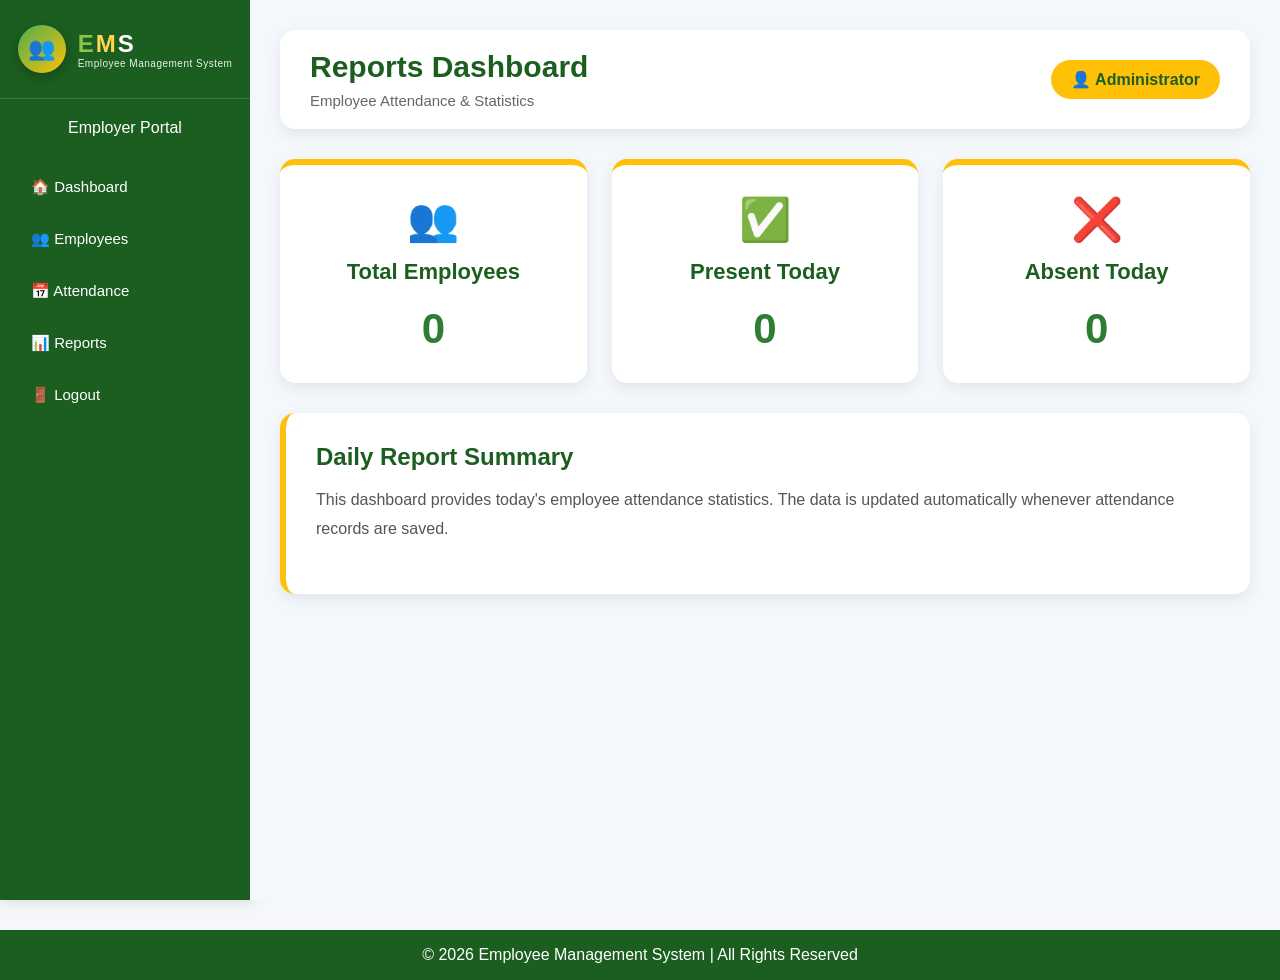
==== pages/reports.html @ cb88fd35 "Initial EMS Frontend" ====
<!DOCTYPE html>
<html lang="en">

<head>
    <meta charset="UTF-8">
    <meta name="viewport" content="width=device-width, initial-scale=1.0">
    <title>Reports Dashboard</title>

    <link rel="stylesheet" href="../css/common.css">
    <link rel="stylesheet" href="../css/reports.css">
</head>

<body>

<div class="container">

    <!-- Sidebar -->
    <aside class="sidebar">

        <div class="logo">

            <div class="logo-icon">👥</div>

            <div class="logo-text">

                <div class="logo-title">
                    <span class="e">E</span><span class="m">M</span><span class="s">S</span>
                </div>

                <div class="logo-sub">
                    Employee Management System
                </div>

            </div>

        </div>

        <h3>Employer Portal</h3>

        <ul>
            <li><a href="employerdashboard.html">🏠 Dashboard</a></li>
            <li><a href="employees.html">👥 Employees</a></li>
            <li><a href="attendence.html">📅 Attendance</a></li>
            <li><a href="reports.html">📊 Reports</a></li>
            <li><a href="#" onclick="logout()">🚪 Logout</a></li>
        </ul>

    </aside>

    <!-- Main Content -->
    <main class="content">

        <header class="topbar">

            <div>
                <h2>Reports Dashboard</h2>
                <p>Employee Attendance & Statistics</p>
            </div>

            <div class="profile">
                👤 Administrator
            </div>

        </header>

        <!-- Report Cards -->

        <section class="cards">

            <div class="card">

                <div class="icon">👥</div>

                <h3>Total Employees</h3>

                <p id="totalEmployees">0</p>

            </div>

            <div class="card">

                <div class="icon">✅</div>

                <h3>Present Today</h3>

                <p id="presentToday">0</p>

            </div>

            <div class="card">

                <div class="icon">❌</div>

                <h3>Absent Today</h3>

                <p id="absentToday">0</p>

            </div>

        </section>

        <!-- Summary -->

        <section class="welcome-box">

            <h2>Daily Report Summary</h2>

            <p>

                This dashboard provides today's employee attendance
                statistics. The data is updated automatically whenever
                attendance records are saved.

            </p>

        </section>

    </main>

</div>

<footer>

    © 2026 Employee Management System | All Rights Reserved

</footer>

<script src="../js/common.js"></script>
<script src="../js/reports.js"></script>

</body>

</html>
---- css/common.css ----
/* =====================================================
   EMPLOYEE MANAGEMENT SYSTEM
   COMMON.CSS  (PART 1)
======================================================*/

*{
    margin:0;
    padding:0;
    box-sizing:border-box;
    font-family:"Segoe UI",sans-serif;
}

html,body{

    height:100%;
    background:#f5f7fb;
    color:#333;

}

body{
    margin:0;
    min-height:100vh;
    background:#f5f7fb;
}

.container{

    display:flex;
    min-height:100vh;

}

/* =======================
      SIDEBAR
======================= */

.sidebar{

    width:250px;
    background:#1B5E20;
    color:#fff;

    display:flex;
    flex-direction:column;

    box-shadow:3px 0 15px rgba(0,0,0,.15);

}

/* =======================
        LOGO
======================= */

.logo{

    display:flex;

    align-items:center;

    justify-content:center;

    gap:12px;

    padding:25px 15px;

    border-bottom:1px solid rgba(255,255,255,.15);

}

.logo-icon{

    width:48px;

    height:48px;

    border-radius:50%;

    background:linear-gradient(135deg,#4CAF50,#FFC107);

    display:flex;

    align-items:center;

    justify-content:center;

    color:white;

    font-size:22px;

    box-shadow:0 4px 12px rgba(0,0,0,.25);

}

.logo-text{

    display:flex;

    flex-direction:column;

}

.logo-title{

    font-size:24px;

    font-weight:bold;

    letter-spacing:2px;

}

.logo-title .e{

    color:#8BC34A;

}

.logo-title .m{

    color:#FFD54F;

}

.logo-title .s{

    color:#ffffff;

}

.logo-sub{

    font-size:10px;

    color:#e8f5e9;

    letter-spacing:.5px;

}

/* =======================
     SIDEBAR TITLE
======================= */

.sidebar h3{

    text-align:center;

    margin:20px 0;

    font-size:16px;

    font-weight:500;

    color:#fff;

}

/* =======================
      MENU
======================= */

.sidebar ul{

    list-style:none;

    padding:0;

}

.sidebar ul li{

    margin:8px 15px;

}

.sidebar ul li a{

    display:flex;

    align-items:center;

    gap:10px;

    text-decoration:none;

    color:white;

    padding:13px 16px;

    border-radius:10px;

    transition:.3s;

    font-size:15px;

}

.sidebar ul li a:hover{

    background:#FFC107;

    color:#1B5E20;

    transform:translateX(6px);

    font-weight:bold;

}

/* =======================
      MAIN CONTENT
======================= */

.content{

    flex:1;

    padding:30px;

    background:#f4f7fb;

}

/* =======================
       TOP BAR
======================= */

.topbar{

    background:white;

    border-radius:15px;

    padding:20px 30px;

    display:flex;

    justify-content:space-between;

    align-items:center;

    box-shadow:0 5px 15px rgba(0,0,0,.08);

    margin-bottom:30px;

}

.topbar h2{

    color:#1B5E20;

    margin-bottom:5px;

}

.topbar p{

    color:#777;

}

.profile{

    background:#FFC107;

    color:#1B5E20;

    padding:10px 20px;

    border-radius:30px;

    font-weight:600;

}
/* =====================================================
   EMPLOYEE MANAGEMENT SYSTEM
   COMMON.CSS (PART 2)
======================================================*/

/* =======================
        CARDS
======================= */

.cards{

    display:grid;

    grid-template-columns:repeat(auto-fit,minmax(240px,1fr));

    gap:20px;

    margin-bottom:30px;

}

.card{

    background:#fff;

    padding:30px;

    border-radius:15px;

    text-align:center;

    box-shadow:0 5px 15px rgba(0,0,0,.08);

    transition:.3s;

}

.card:hover{

    transform:translateY(-6px);

}

.card .icon{

    font-size:42px;

    margin-bottom:15px;

}

.card h3{

    color:#1B5E20;

    margin-bottom:12px;

}

.card p{

    font-size:34px;

    color:#FFC107;

    font-weight:bold;

}

/* =======================
      WELCOME BOX
======================= */

.welcome-box{

    background:#fff;

    border-left:6px solid #FFC107;

    padding:30px;

    border-radius:15px;

    box-shadow:0 5px 15px rgba(0,0,0,.08);

}

.welcome-box h2{

    color:#1B5E20;

    margin-bottom:15px;

}

.welcome-box p{

    color:#555;

    line-height:1.8;

    margin-bottom:20px;

}

.startBtn{

    display:inline-block;

    text-decoration:none;

    background:#1B5E20;

    color:#fff;

    padding:12px 22px;

    border-radius:8px;

    transition:.3s;

}

.startBtn:hover{

    background:#FFC107;

    color:#1B5E20;

}

/* =======================
        TABLES
======================= */

table{

    width:100%;

    border-collapse:collapse;

    background:#fff;

    border-radius:12px;

    overflow:hidden;

    box-shadow:0 5px 15px rgba(0,0,0,.08);

}

table th{

    background:#1B5E20;

    color:#fff;

    padding:14px;

}

table td{

    padding:12px;

    border-bottom:1px solid #eee;

    text-align:center;

}

table tr:hover{

    background:#f9f9f9;

}

/* =======================
        FORMS
======================= */

input,
select{

    width:100%;

    padding:12px;

    border:1px solid #ccc;

    border-radius:8px;

    outline:none;

}

input:focus,
select:focus{

    border-color:#1B5E20;

}

.form-grid{

    display:grid;

    grid-template-columns:repeat(2,1fr);

    gap:20px;

}

/* =======================
        BUTTONS
======================= */

button{

    background:#1B5E20;

    color:#fff;

    border:none;

    padding:12px 22px;

    border-radius:8px;

    cursor:pointer;

    transition:.3s;

    font-size:15px;

    font-weight:600;

}

button:hover{

    background:#FFC107;

    color:#1B5E20;

}

/* =======================
        FOOTER
======================= */

footer{

    width:100%;
    background:#1B5E20;
    color:#fff;

    text-align:center;

    padding:16px;

    margin-top:30px;

    position:relative;

    z-index:1;

}

/* =======================
      LOGIN PAGE
======================= */

header{

    background:#1B5E20;

    padding:15px 30px;

    display:flex;

    justify-content:center;

    align-items:center;

}

.login-container{

    flex:1;

    display:flex;

    justify-content:center;

    align-items:center;

    padding:40px;

}

.login-card{

    width:420px;

    background:#fff;

    border-radius:15px;

    padding:35px;

    box-shadow:0 8px 25px rgba(0,0,0,.12);

}

.login-card h2{

    color:#1B5E20;

    text-align:center;

    margin-bottom:10px;

}

.login-card p{

    text-align:center;

    color:#666;

    margin-bottom:20px;

}

.login-card input{

    margin-bottom:15px;

}

.show-password{

    display:flex;

    align-items:center;

    gap:8px;

    margin-bottom:20px;

    font-size:14px;

}

/* =======================
      RESPONSIVE
======================= */

@media(max-width:900px){

.container{

    display:flex;

    min-height:calc(100vh - 60px);

}

.sidebar{

    width:100%;

    min-height:auto;

}

.sidebar ul{

    display:flex;

    flex-wrap:wrap;

    justify-content:center;

}

.content{

    padding:15px;

}

.form-grid{

    grid-template-columns:1fr;

}

.cards{

    grid-template-columns:1fr;

}

.topbar{

    flex-direction:column;

    gap:15px;

    text-align:center;

}

.login-card{

    width:100%;

}

}
---- css/reports.css ----
/* ===================================
   REPORTS PAGE
=================================== */

.content{
    flex:1;
    padding:30px;
    background:#f4f7fb;
}

/* Header */

.topbar{
    background:#fff;
    padding:20px 30px;
    border-radius:15px;
    box-shadow:0 5px 15px rgba(0,0,0,.08);
    margin-bottom:30px;
}

.topbar h2{
    color:#1B5E20;
    font-size:30px;
    margin-bottom:8px;
}

.topbar p{
    color:#666;
    font-size:15px;
}

/* Dashboard Cards */

.cards{

    display:grid;
    grid-template-columns:repeat(auto-fit,minmax(250px,1fr));
    gap:25px;

}

.card{

    background:#fff;
    border-radius:15px;
    padding:30px;
    text-align:center;
    box-shadow:0 5px 15px rgba(0,0,0,.08);
    border-top:6px solid #FFC107;
    transition:.3s;

}

.card:hover{

    transform:translateY(-6px);

}

.card h3{

    color:#1B5E20;
    margin-bottom:20px;
    font-size:22px;

}

.card p{

    font-size:42px;
    font-weight:bold;
    color:#2E7D32;

}

/* Mobile */

@media(max-width:768px){

.content{

padding:15px;

}

.cards{

grid-template-columns:1fr;

}

.topbar h2{

font-size:24px;

}

.card{

padding:20px;

}

.card p{

font-size:34px;

}

}
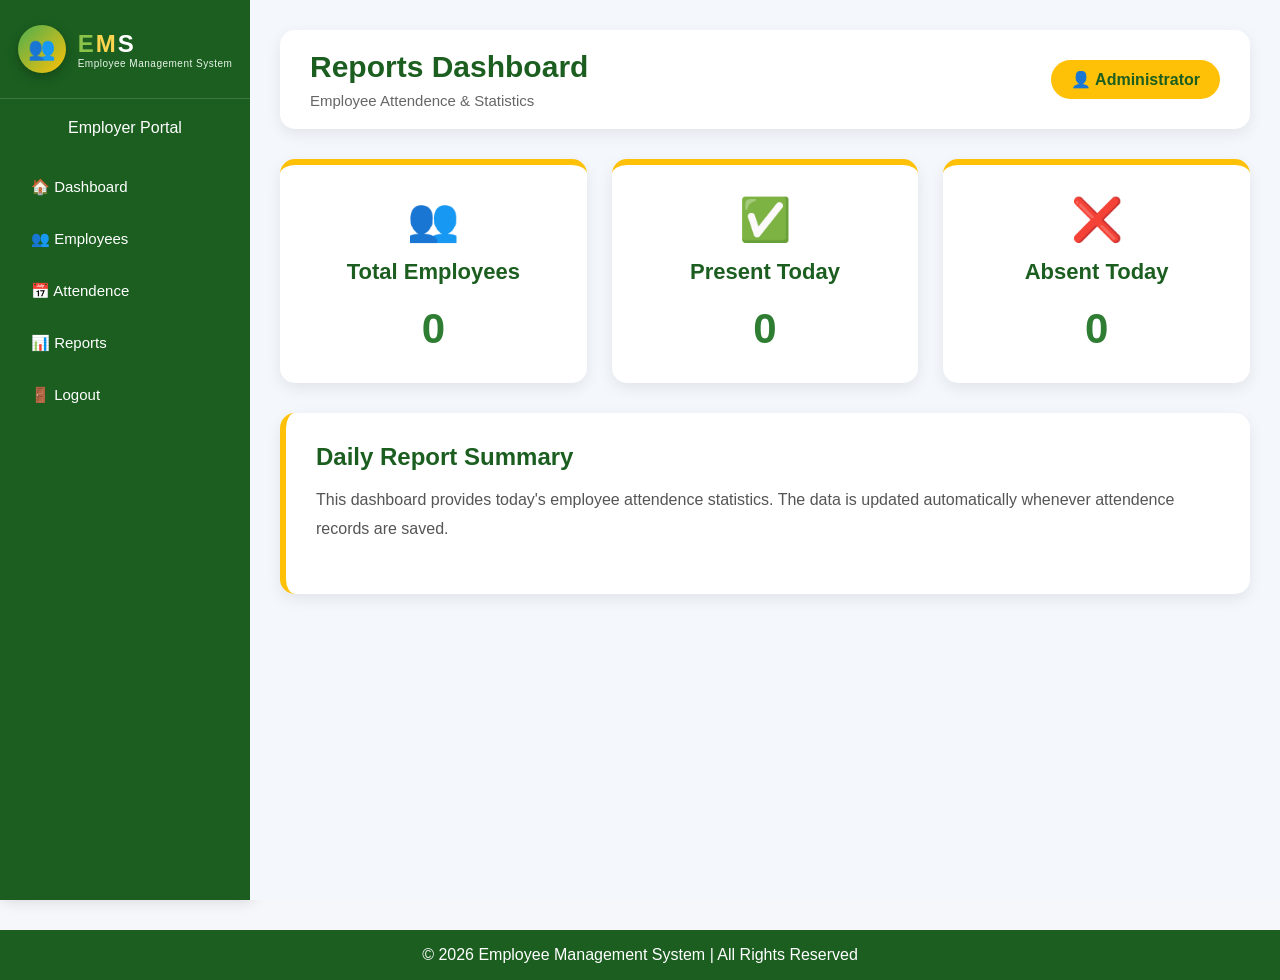
==== commit b4bb4298: "added index.html and updated pages" ====
--- a/pages/reports.html
+++ b/pages/reports.html
@@ -40,7 +40,7 @@
         <ul>
             <li><a href="employerdashboard.html">🏠 Dashboard</a></li>
             <li><a href="employees.html">👥 Employees</a></li>
-            <li><a href="attendence.html">📅 Attendance</a></li>
+            <li><a href="attendence.html">📅 Attendence</a></li>
             <li><a href="reports.html">📊 Reports</a></li>
             <li><a href="#" onclick="logout()">🚪 Logout</a></li>
         </ul>
@@ -54,7 +54,7 @@
 
             <div>
                 <h2>Reports Dashboard</h2>
-                <p>Employee Attendance & Statistics</p>
+                <p>Employee Attendence & Statistics</p>
             </div>
 
             <div class="profile">
@@ -107,9 +107,9 @@
 
             <p>
 
-                This dashboard provides today's employee attendance
+                This dashboard provides today's employee attendence
                 statistics. The data is updated automatically whenever
-                attendance records are saved.
+                attendence records are saved.
 
             </p>
 
